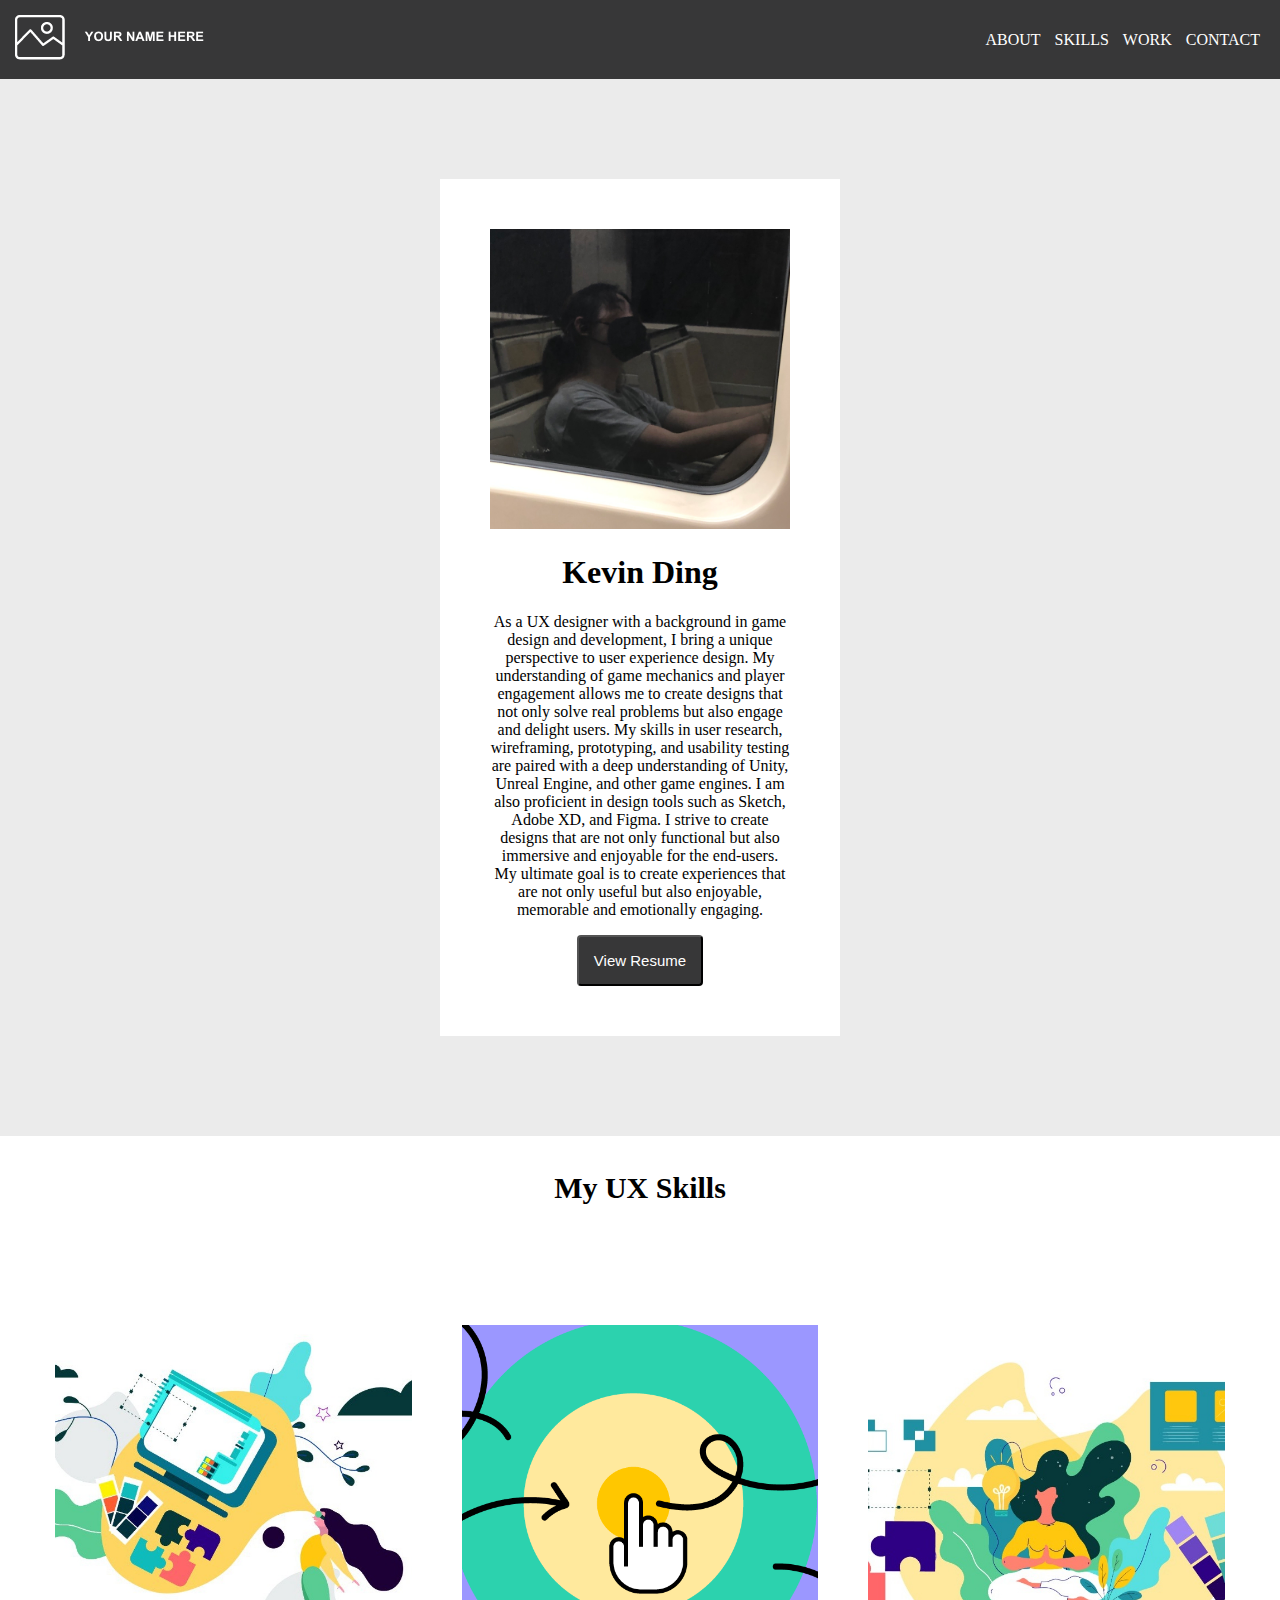
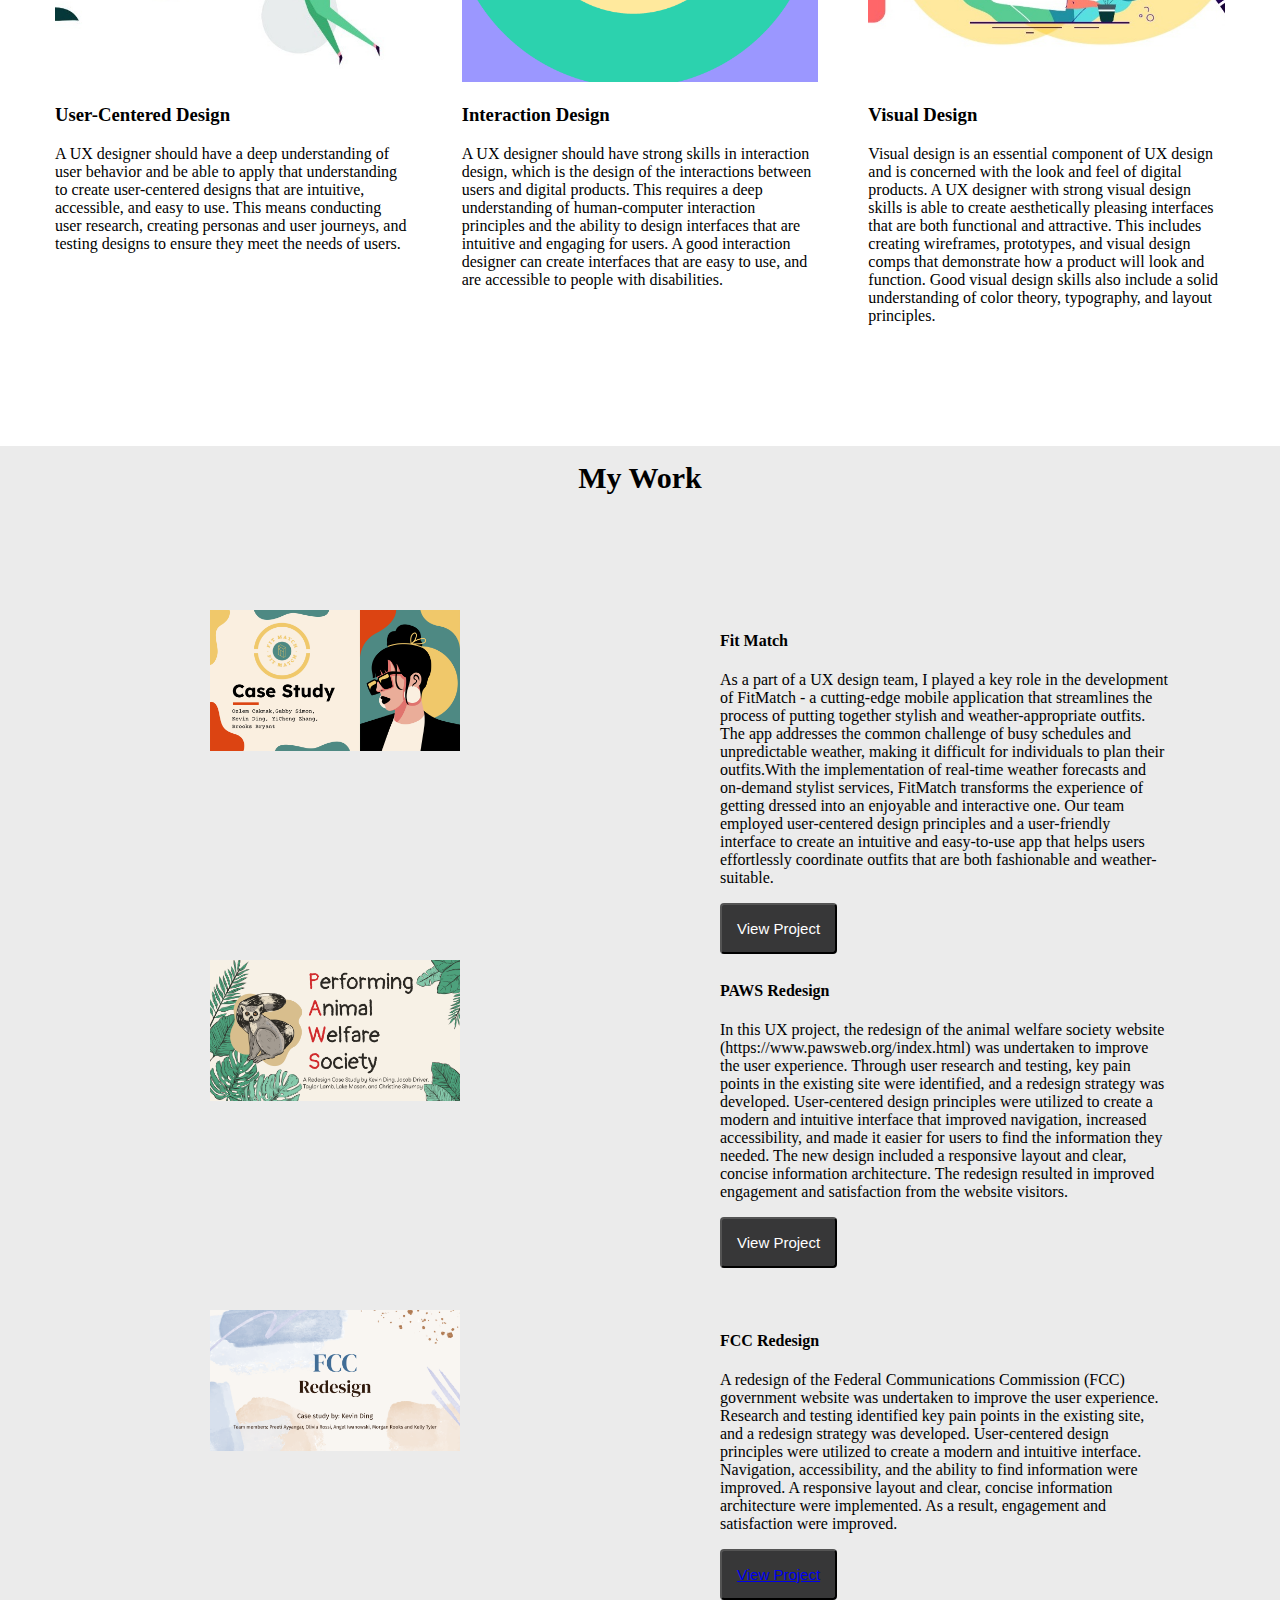
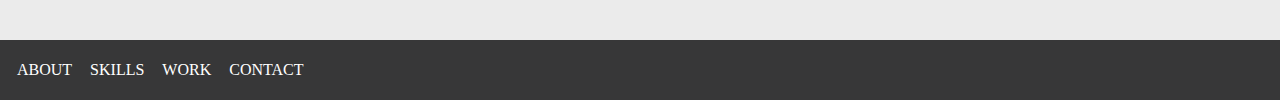
==== index.html @ 279f6f86 "ok this is good this is good" ====
<!DOCTYPE html>
<html>
  <head>
    <title>Homework 17 Solved</title>
    <link href="css/style.css" type="text/css" rel="stylesheet">
    <script src="js/script.js"></script>
  </head>
  <body>
    <header>
      <img src="images/logo.png">
      <ul>
        <li>ABOUT</li>
        <li>SKILLS</li>
        <li>WORK</li>
        <li>CONTACT</li>
      </ul>
    </header>
    <section class="heroImg">
      <div class="content">
        <img src="images/KevinPfP.png" class="responsive">
        <h1>Kevin Ding</h1>
        <p>As a UX designer with a background in game design and development, I bring a unique perspective to user experience design. My understanding of game mechanics and player engagement allows me to create designs that not only solve real problems but also engage and delight users. My skills in user research, wireframing, prototyping, and usability testing are paired with a deep understanding of Unity, Unreal Engine, and other game engines. I am also proficient in design tools such as Sketch, Adobe XD, and Figma. I strive to create designs that are not only functional but also immersive and enjoyable for the end-users. My ultimate goal is to create experiences that are not only useful but also enjoyable, memorable and emotionally engaging.</p>
        <a href="https://drive.google.com/file/d/1bbvNZtSdo0iupG02qnIKGegLs7LPswyl/view" target="_blank">
          <button>View Resume</button>
        </a>
        
        </a>
      </div>
    </section>
    <h1 class="heading">My UX Skills</h1>
    <section class="flexContainer">
      <div>
        <img src="images/User Centered Design.png" class="responsive">
        <h3>User-Centered Design</h3>
        <p>A UX designer should have a deep understanding of user behavior and be able to apply that understanding to create user-centered designs that are intuitive, accessible, and easy to use. This means conducting user research, creating personas and user journeys, and testing designs to ensure they meet the needs of users.</p>
      </div>
      <div>
        <img src="images/Interaction Design.png" class="responsive">
        <h3>Interaction Design</h3>
        <p>A UX designer should have strong skills in interaction design, which is the design of the interactions between users and digital products. This requires a deep understanding of human-computer interaction principles and the ability to design interfaces that are intuitive and engaging for users. A good interaction designer can create interfaces that are easy to use, and are accessible to people with disabilities.</p>
      </div>
      <div>
        <img src="images/Visual Design.png" class="responsive">
        <h3>Visual Design</h3>
        <p>Visual design is an essential component of UX design and is concerned with the look and feel of digital products. A UX designer with strong visual design skills is able to create aesthetically pleasing interfaces that are both functional and attractive. This includes creating wireframes, prototypes, and visual design comps that demonstrate how a product will look and function. Good visual design skills also include a solid understanding of color theory, typography, and layout principles.</p>
      </div>
    </section>

    <section class="myWork">
      <h1 class="heading">My Work</h1>
      <div class="workGrid">
        <div class="img1">
          <img src="images\Fit Match Case Study.png" class="responsive">
        </div>
        <div class="content1">
          <h4>Fit Match</h4>
          <p>As a part of a UX design team, I played a key role in the development of FitMatch - a cutting-edge mobile application that streamlines the process of putting together stylish and weather-appropriate outfits. The app addresses the common challenge of busy schedules and unpredictable weather, making it difficult for individuals to plan their outfits.With the implementation of real-time weather forecasts and on-demand stylist services, FitMatch transforms the experience of getting dressed into an enjoyable and interactive one. Our team employed user-centered design principles and a user-friendly interface to create an intuitive and easy-to-use app that helps users effortlessly coordinate outfits that are both fashionable and weather-suitable.</p>
          <button>View Project</button>
        </div>
        <div class="img2">
          <img src="images\PAWS Redesign Case Study.png" class="responsive">
        </div>
        <div class="content2">
          <h4>PAWS Redesign</h4>
          <p>In this UX project, the redesign of the animal welfare society website (https://www.pawsweb.org/index.html) was undertaken to improve the user experience. Through user research and testing, key pain points in the existing site were identified, and a redesign strategy was developed. User-centered design principles were utilized to create a modern and intuitive interface that improved navigation, increased accessibility, and made it easier for users to find the information they needed. The new design included a responsive layout and clear, concise information architecture. The redesign resulted in improved engagement and satisfaction from the website visitors.</p>
          <button>View Project</button>
        </div>
        <div class="img3">
          <img src="images/FCC Redesign Case Study.png" class="responsive">
        </div>
        <div class="content3">
          <h4>FCC Redesign</h4>
          <p>A redesign of the Federal Communications Commission (FCC) government website was undertaken to improve the user experience. Research and testing identified key pain points in the existing site, and a redesign strategy was developed. User-centered design principles were utilized to create a modern and intuitive interface. Navigation, accessibility, and the ability to find information were improved. A responsive layout and clear, concise information architecture were implemented. As a result, engagement and satisfaction were improved.</p>
          <button><a href="FCC.html">View Project</a></button>



        </div>
      </div>
    </section>
    <footer>
      <ul>
        <li>ABOUT</li>
        <li>SKILLS</li>
        <li>WORK</li>
        <li>CONTACT</li>
      </ul>
    </footer>
  </body>
</html>
---- css/style.css ----
body {
  margin: 0;
}
header {
  background-color: #373738;
  padding: 15px;
}
header ul {
  float: right;
  color: white;
}
header li {
  display: inline-block;
  padding: 0px 5px;
}
header p {
  display: inline-block;
}
.heroImg {
  background-color: #EBEBEB;
  padding: 100px 15px;
}
.content {
  max-width: 300px;
  margin: 0 auto;
  padding: 50px;
  background-color: #FFFFFF;
  text-align: center;
}
button {
  padding: 15px;
  background-color: #373738;
  color: white;
  font-size: 15px;
  border-radius: 4px;
  transition: all 0.3s ease-in-out;
  }
  
  button:hover {
  background-color: #3e3e3f;
  transform: scale(1.1);
  cursor: pointer;
  
}
footer {
  background-color: #373738;
  padding: 5px;
  color: white;
}
footer ul {
  list-style: none;
  padding-left: 5px;
}
footer li {
  display: inline-block;
  padding: 0px 7px;
}
.heading {
  text-align: center;
  padding: 15px 5px;
  font-size: 30px;
}
/* My UX Skills Section */
.flexContainer {
  display: flex;
  padding: 60px 30px;
}
.flexContainer div {
  width: 33%;
  padding: 25px;
}

/* My Work Section */
.myWork {
  padding: 60px 30px;
  padding-top: 0;
  background-color: #EBEBEB;
}
.workGrid {
  display: grid;
  grid-template-columns: 50% 50%;
  grid-template-rows: 350px 350px 350px;
  grid-template-areas:
  "img1 content1"
  "img2 content2"
  "img3 content3"
  ;
}
.workGrid img {
  width: 100%;
  max-width: 250px;
  margin: 0 auto;
  display: block;
}
.img1 {
  grid-area: img1;
}
.img2 {
  grid-area: img2;
}
.img3 {
  grid-area: img3;
}
.img1, .img2, .img3, .content1, .content2, .content3 {
  padding: 80px;
}
.content1 {
  grid-area: content1;
}
.content2 {
  grid-area: content2;
}
.content3 {
  grid-area: content3;
}

.heroGrid{
  display: grid;
  grid-template-areas: 'hero1 hero2';
  grid-template-rows: 25% 75%;
  font-family: "Lora";
  color: white;
  text-align: center;
}

.responsive {
  max-width: 100%;
  height: auto;
}
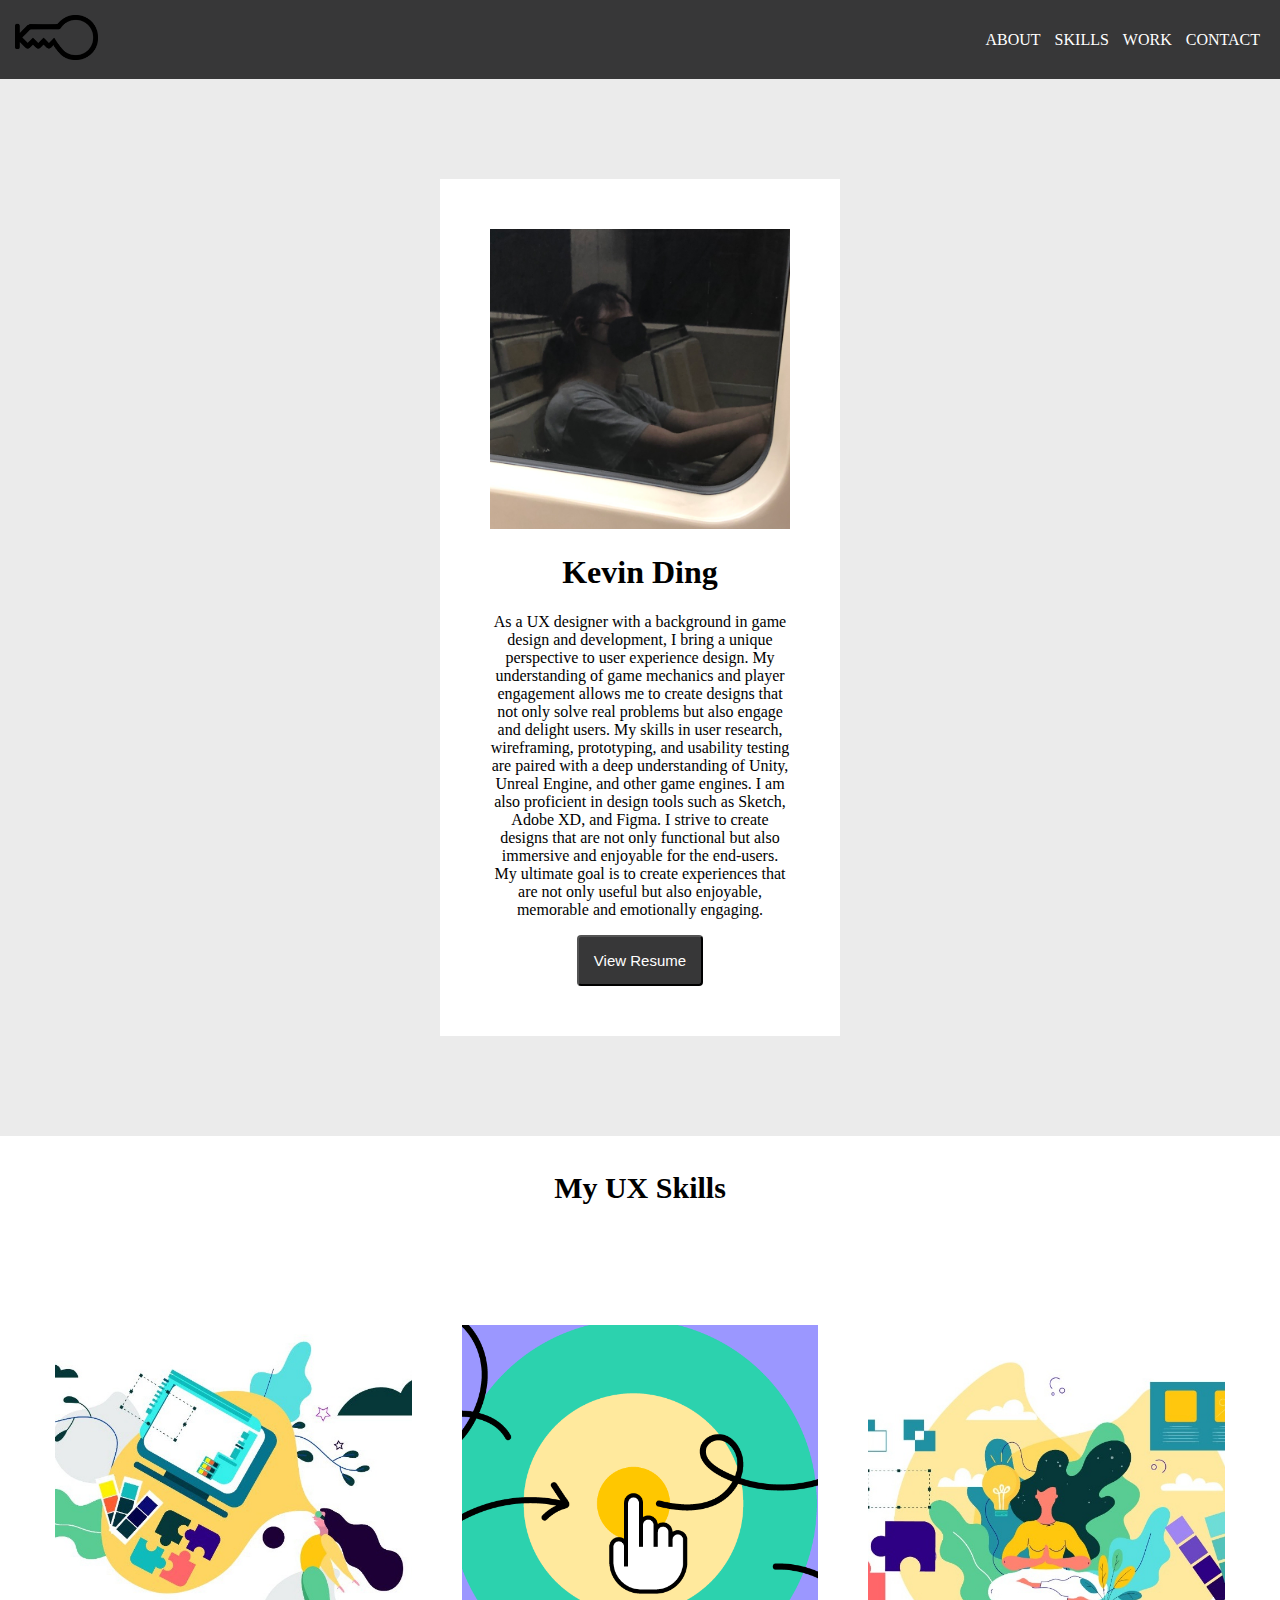
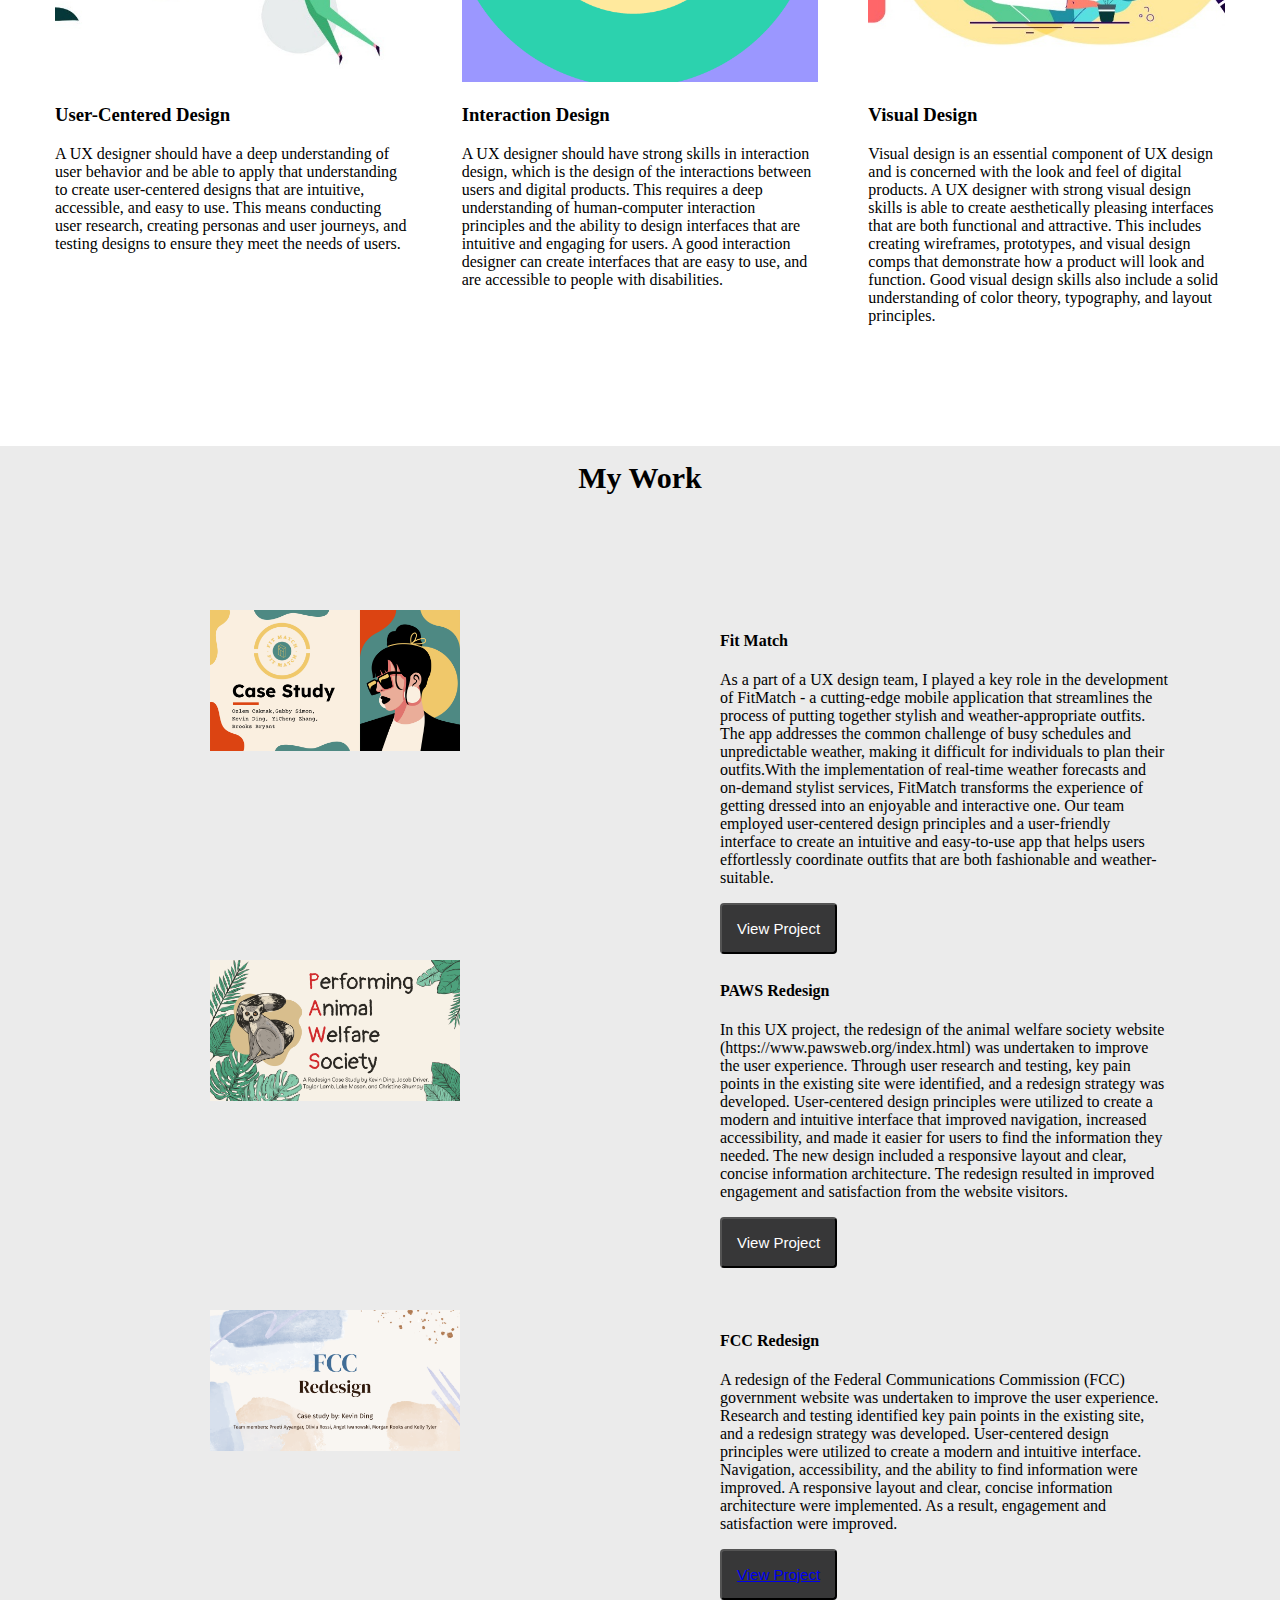
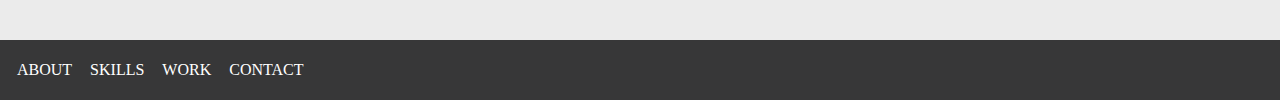
==== commit e5b8214a: "Ok finished revisions" ====
--- a/index.html
+++ b/index.html
@@ -7,7 +7,7 @@
   </head>
   <body>
     <header>
-      <img src="images/logo.png">
+      <img src="images/logo.png" class="response">
       <ul>
         <li>ABOUT</li>
         <li>SKILLS</li>
--- a/css/style.css
+++ b/css/style.css
@@ -126,4 +126,9 @@
 .responsive {
   max-width: 100%;
   height: auto;
-}+}
+
+.response {
+  width: auto;
+  height: 45px;
+  }